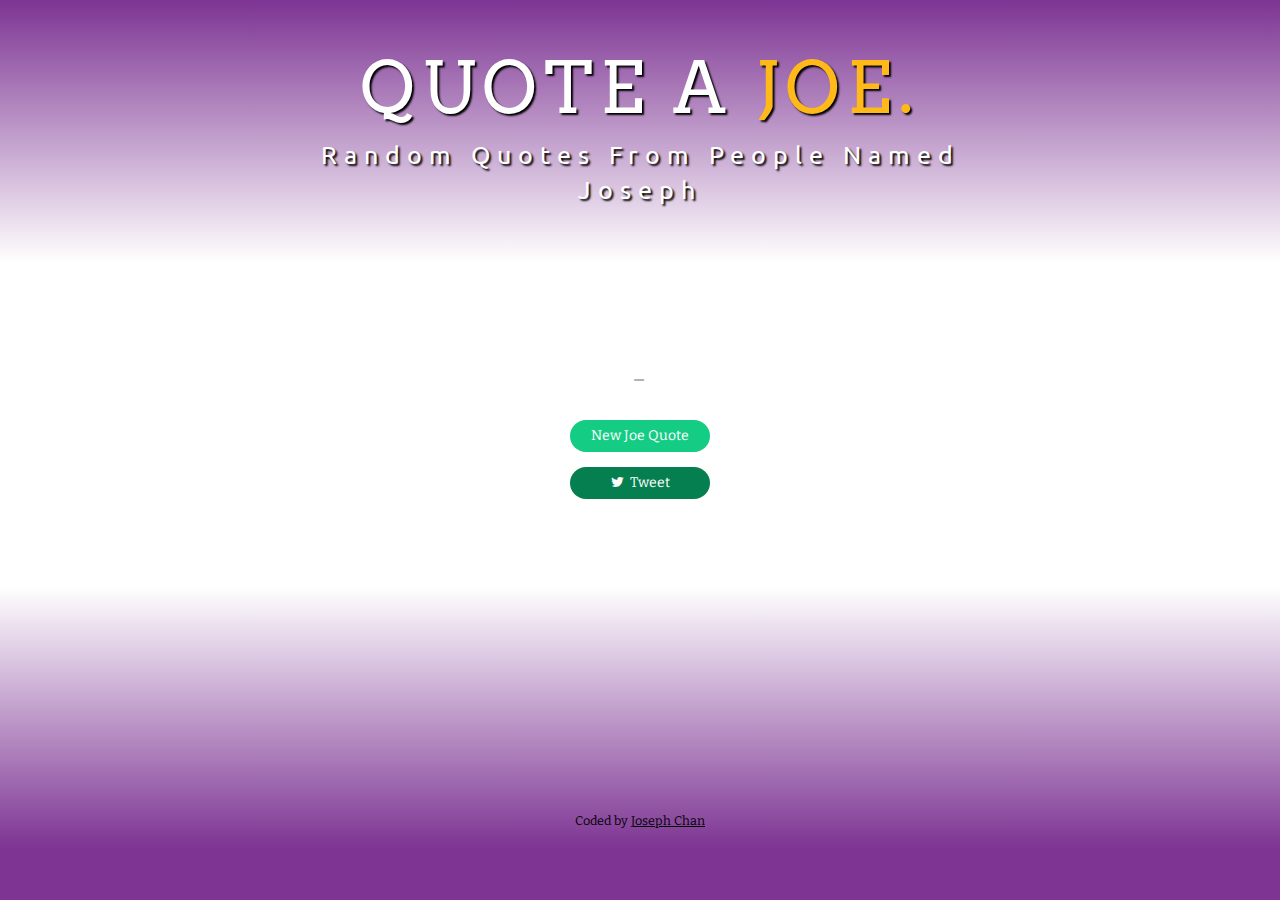
==== index.html @ 973a1c9d "Update index.html" ====
<!DOCTYPE HTML>
<html lang="en">

  <head>
    <meta charset="utf-8">
    <meta http-equiv="X-UA-Compatible" content="IE=edge">
    <meta name="viewport" content="width=device-width, initial-scale=1">
    <meta name="description" content="A random quote machine delivering quotes from people named Joseph">
    <title>Random quotes from people named Joseph.</title>
    <link href='https://fonts.googleapis.com/css?family=Ubuntu:300|Bitter|Arvo:700' rel='stylesheet' type='text/css'>
    <link rel="stylesheet" href="css/bootstrap.min.css">
    <link rel="stylesheet" href="https://maxcdn.bootstrapcdn.com/font-awesome/4.6.1/css/font-awesome.min.css">
    <link rel="stylesheet" href="css/animate.css">
    <link rel="stylesheet" href="css/styles.css">
    <!--Favicon-->
    <!--Icon made by Zurb http://www.flaticon.com/authors/zurb from www.flaticon.com -->
    <link rel="shortcut icon" href="images/favicon.ico" type="image/x-icon">
    <link rel="icon" href="images/favicon.ico" type="image/x-icon">
  </head>

  <body>
    <header role="banner">
      <div class="container">
        <div class="title">
          <h1>Quote a <span>joe.</span></h1>
          <p>Random quotes from people named Joseph</p>
        </div>
      </div><!--.container-->
    </header>
    <main role="main">
      <article role="article" class="container">
        <div class="row">
          <div class="col-md-8 col-md-offset-2">
            <noscript>
              <blockquote>
                <p>A flower cannot blossom without sunshine, and webpages cannot live without JavaScript.
                  <br><strong>Please enable JavaScript.</strong></p>
                <footer>— <cite>The 21<sup>st</sup> Century</cite></footer>
              </blockquote>
            </noscript>
            <blockquote>
              <p></p>
              <footer><cite></cite></footer>
            </blockquote>
            <button class="btn btn-primary" type="button" title="Click for a new quote.">New Joe Quote</button>
            <a class="twitter-share-button btn btn-primary" data-size="default" href="" data-text="" target="_blank" title="Click to tweet this quote.">
              <i class="fa fa-twitter" aria-hidden="true"></i> &nbsp;Tweet
            </a>
          </div><!--.col-md-8 .col-md-offset-2-->
        </div><!--.row-->
      </article><!--.container-->
    </main>
    <footer role="contentinfo">
      <div class="footerInfo">
        <p>Coded by <a href="https://github.com/joechan3" target="_blank" title="View Joseph Chan&apos;s GitHub profile">Joseph Chan</a></p>
      </div>
    </footer>
    <!--  jQuery-->
    <script src="https://code.jquery.com/jquery-2.2.3.min.js" integrity="sha256-a23g1Nt4dtEYOj7bR+vTu7+T8VP13humZFBJNIYoEJo=" crossorigin="anonymous"></script>
    <!--My JavaScript  --->
    <script src="js/script.js"></script>
  </body>

</html>
---- css/styles.css ----
/*----------------------------------Fonts-----------------------------------------------*/
/*font-family: 'Roboto', sans-serif;
/*font-family: 'Ubuntu', sans-serif;
/*font-family: 'Bitter', serif;
*/
/*----------------------------------Color Palette---------------------------------------*/
/*Violet: #7D3493
/*Gold: #FFBA19
/*Teal: #14CC84 
/*Teal 2: #067F50
*/

::selection {
  background-color: #FFBA19;
  color: #7D3493;
}

::-moz-selection {
  background-color: #FFBA19;
  color: #7D3493;
}

body {
  font-family: 'Bitter', serif;
  color: #000;
  background-color: #7D3493;
}

header[role="banner"] {
  min-height: 25em;
  position: relative;
  /* Permalink - use to edit and share this gradient: http://colorzilla.com/gradient-editor/#7d3493+0,ffffff+75,ffffff+100 */
  background: #7d3493;
  /* Old browsers */
  background: -moz-linear-gradient(top, #7d3493 0%, #ffffff 75%, #ffffff 100%);
  /* FF3.6-15 */
  background: -webkit-linear-gradient(top, #7d3493 0%, #ffffff 75%, #ffffff 100%);
  /* Chrome10-25,Safari5.1-6 */
  background: -webkit-gradient(top, #7d3493 0%, #ffffff 75%, #ffffff 100%);
  /*Safari 4+ and Chrome (aka "Old WebKit")*/
  background: -o-linear-gradient(top, #7d3493 0%, #ffffff 75%, #ffffff 100%);
  /*Opera 11.10+*/
  background: linear-gradient(to bottom, #7d3493 0%, #ffffff 75%, #ffffff 100%);
  /* W3C, IE10+, FF16+, Chrome26+, Opera12+, Safari7+ */
  filter: progid: DXImageTransform.Microsoft.gradient( startColorstr='#7d3493', endColorstr='#ffffff', GradientType=0);
  /* IE6-9 */
}

header,
footer[role="contentinfo"] {
  text-align: center;
}

.title {
  letter-spacing: 0.5em;
  color: #fff;
  text-shadow: 2px 2px 2px #000000;
  display: block;
  position: absolute;
  left: 50%;
  top: 35%;
  -ms-transform: translateX(-50%)translateY(-50%);
  -o-transform: translateX(-50%)translateY(-50%);
  -webkit-transform: translateX(-50%)translateY(-50%);
  -moz-transform: translateX(-50%)translateY(-50%);
  transform: translateX(-50%)translateY(-50%);
}

h1 {
  font-family: 'Arvo', serif;
  font-size: 5em;
  text-transform: uppercase;
}

h1>span {
  color: #FFBA19;
}

h1+p {
  font-family: 'Ubuntu', sans-serif;
  text-transform: capitalize;
  font-size: 1.75em;
}

main{
  background-color:#fff;
}

blockquote {
  border-left: none;
  text-align: center;
}

blockquote>p {
  font-size: 2.2em;
  letter-spacing: 1.25px;
}

blockquote cite {
  color: #000;
}

.btn {
  display: block;
  min-width: 10em;
  margin: 0 auto;
  background-color: #14CC84;
  border: none;
  border-radius: 20px;
}

.btn:visited,
.btn:hover,
.btn:active,
.btn:focus {
  background-color: #067F50;
  border: none;
  outline: none;
  transition: 1s ease all;
}

.twitter-share-button {
  display: block;
  text-align: center;
  max-width: 10em;
  margin-top: 15px;
  margin-left: auto;
  margin-right: auto;
}

footer[role="contentinfo"] {
  min-height: 25em;
  position: relative;
  /* Permalink - use to edit and share this gradient: http://colorzilla.com/gradient-editor/#ffffff+0,ffffff+25,7d3493+100 */
  background: #ffffff;
  /* Old browsers */
  background: -moz-linear-gradient(top, #ffffff 0%, #ffffff 25%, #7d3493 100%);
  /* FF3.6-15 */
  background: -webkit-linear-gradient(top, #ffffff 0%, #ffffff 25%, #7d3493 100%);
  /* Chrome10-25,Safari5.1-6 */
  background: -webkit-gradient(top, #ffffff 0%, #ffffff 25%, #7d3493 100%);
  /*Safari 4+ and Chrome (aka "Old WebKit")*/
  background: -o-linear-gradient(top, #ffffff 0%, #ffffff 25%, #7d3493 100%);
  /*Opera 11.10+*/
  background: linear-gradient(to bottom, #ffffff 0%, #ffffff 25%, #7d3493 100%);
  /* W3C, IE10+, FF16+, Chrome26+, Opera12+, Safari7+ */
  filter: progid: DXImageTransform.Microsoft.gradient( startColorstr='#ffffff', endColorstr='#7d3493', GradientType=0);
  /* IE6-9 */
}

footer a {
  color: black;
  text-decoration: underline;
}

footer a:visited,
footer a:hover,
footer a:active,
footer a:focus {
  color: black;
  font-weight: bold;
  text-decoration: underline;
  transition: 1s ease all;
}

.footerInfo {
  font-size: 0.9em;
  position: absolute;
  bottom: 2.5%;
  left: 50%;
  -ms-transform: translateX(-50%);
  -o-transform: translateX(-50%);
  -webkit-transform: translateX(-50%);
  -moz-transform: translateX(-50%);
  transform: translateX(-50%);
}

@media only screen and (max-device-width : 767px) {
  h1{
   font-size: 3em; 
  }
  
  h1+p,
  blockquote>p{
    font-size: 1em;
  }
  
  .title{
    top: 35%;
  }
  
  header[role="banner"] {
  min-height: 20em;
  }
}

@media only screen and (min-device-width: 768px) and (max-device-width : 1083px) {
  h1{
   font-size: 3.3em; 
  }
  
  h1+p {
    font-size: 1em;
  }
  
  .title{
    top: 30%;
  }
}
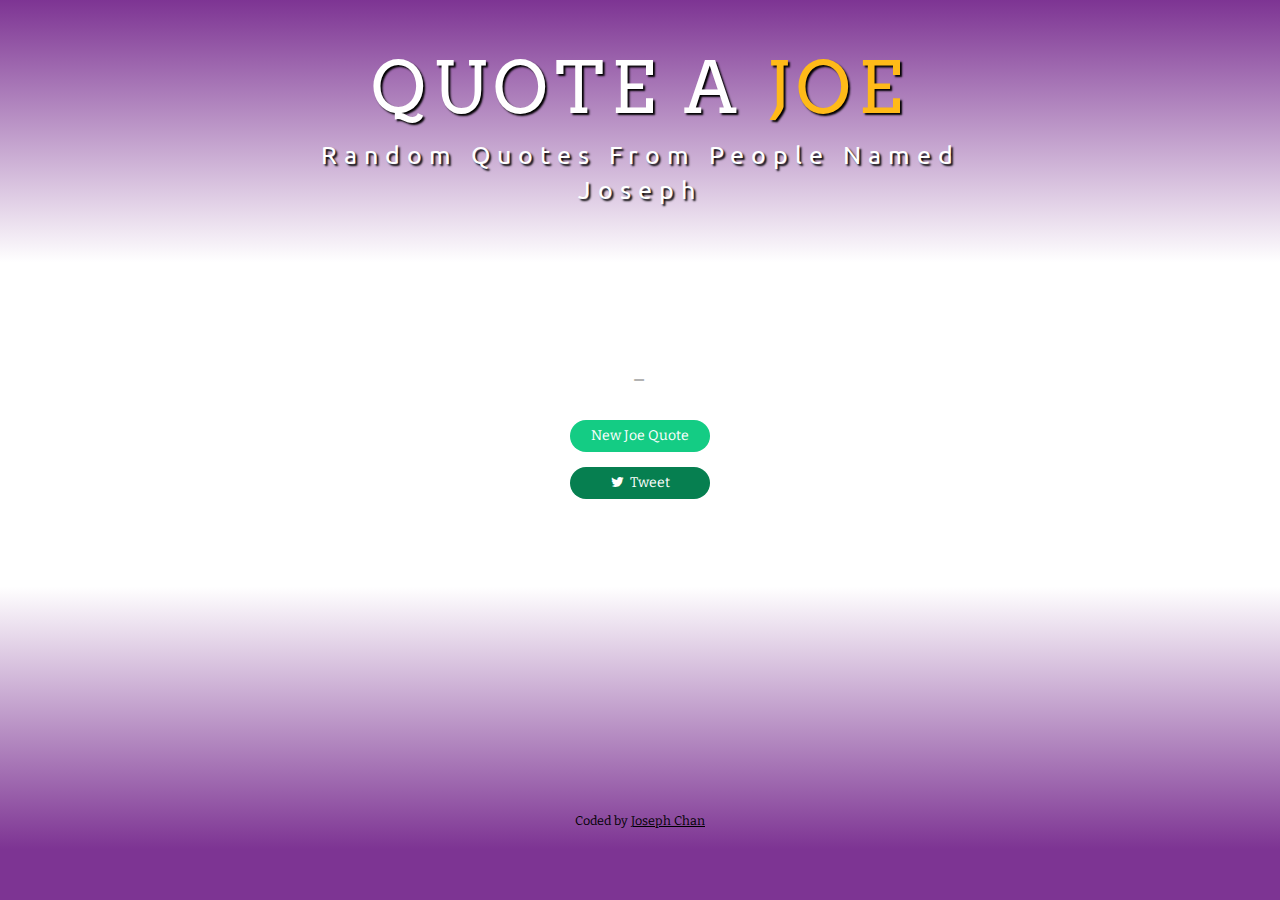
==== commit 5fba2fa8: "Update index.html" ====
--- a/index.html
+++ b/index.html
@@ -22,7 +22,7 @@
     <header role="banner">
       <div class="container">
         <div class="title">
-          <h1>Quote a <span>joe.</span></h1>
+          <h1>Quote a <span>joe</span></h1>
           <p>Random quotes from people named Joseph</p>
         </div>
       </div><!--.container-->
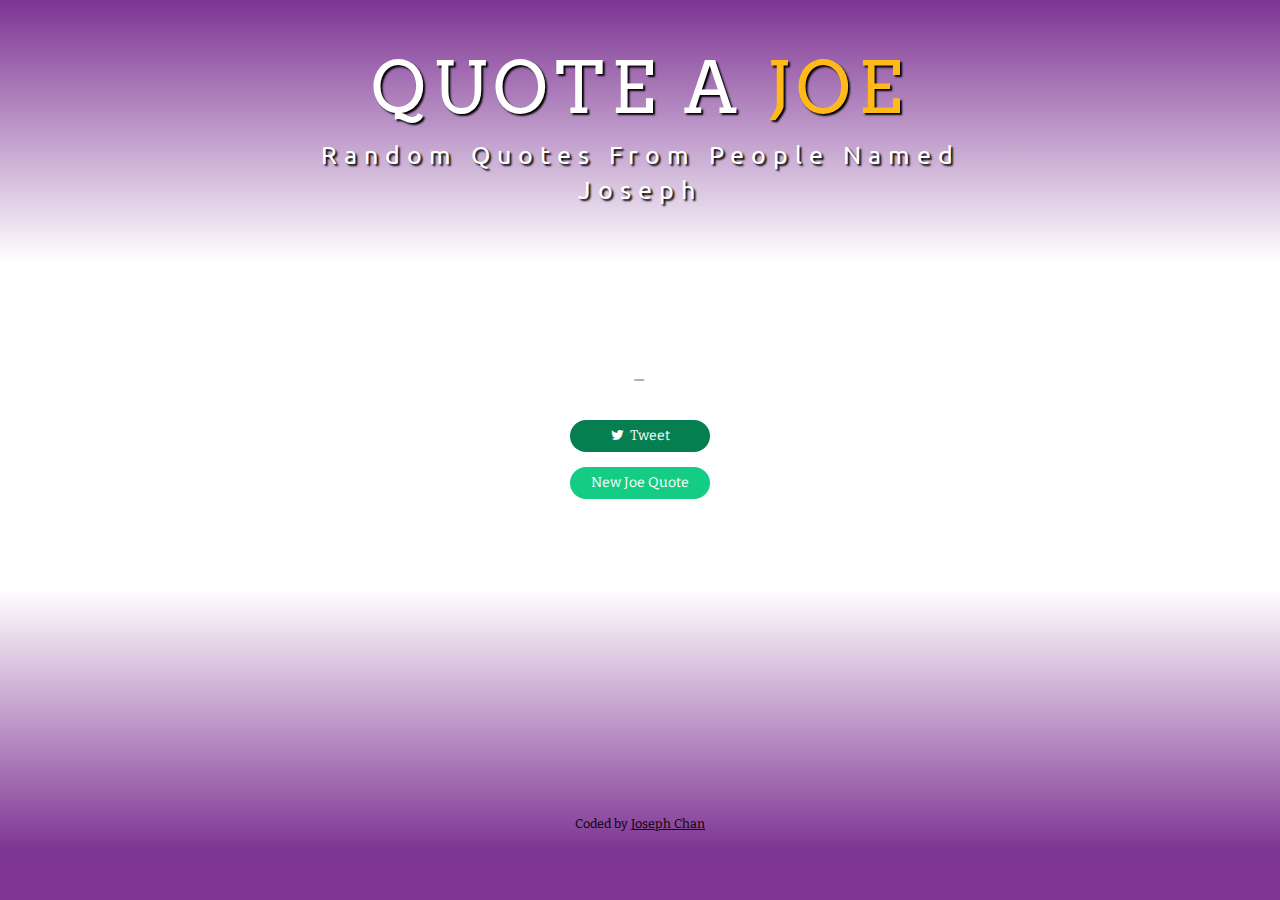
==== commit e95581e5: "Reverse buttons positions" ====
--- a/index.html
+++ b/index.html
@@ -42,10 +42,10 @@
               <p></p>
               <footer><cite></cite></footer>
             </blockquote>
-            <button class="btn btn-primary" type="button" title="Click for a new quote.">New Joe Quote</button>
             <a class="twitter-share-button btn btn-primary" data-size="default" href="" data-text="" target="_blank" title="Click to tweet this quote.">
               <i class="fa fa-twitter" aria-hidden="true"></i> &nbsp;Tweet
             </a>
+            <button class="btn btn-primary" type="button" title="Click for a new quote.">New Joe Quote</button>
           </div><!--.col-md-8 .col-md-offset-2-->
         </div><!--.row-->
       </article><!--.container-->
@@ -57,7 +57,7 @@
     </footer>
     <!--  jQuery-->
     <script src="https://code.jquery.com/jquery-2.2.3.min.js" integrity="sha256-a23g1Nt4dtEYOj7bR+vTu7+T8VP13humZFBJNIYoEJo=" crossorigin="anonymous"></script>
-    <!--My JavaScript  --->
+    <!--My JavaScript  -->
     <script src="js/script.js"></script>
   </body>
 
--- a/css/styles.css
+++ b/css/styles.css
@@ -1,14 +1,13 @@
 /*----------------------------------Fonts-----------------------------------------------*/
-/*font-family: 'Roboto', sans-serif;
-/*font-family: 'Ubuntu', sans-serif;
-/*font-family: 'Bitter', serif;
-*/
+/*font-family: 'Roboto', sans-serif;*/
+/*font-family: 'Ubuntu', sans-serif;*/
+/*font-family: 'Bitter', serif;*/
 /*----------------------------------Color Palette---------------------------------------*/
-/*Violet: #7D3493
-/*Gold: #FFBA19
-/*Teal: #14CC84 
-/*Teal 2: #067F50
-*/
+/*Violet: #7D3493*/
+/*Gold: #FFBA19*/
+/*Teal: #14CC84 */
+/*Teal 2: #067F50*/
+
 
 ::selection {
   background-color: #FFBA19;
@@ -84,6 +83,7 @@
 
 main{
   background-color:#fff;
+  padding-bottom:5px;
 }
 
 blockquote {
@@ -123,12 +123,13 @@
   display: block;
   text-align: center;
   max-width: 10em;
-  margin-top: 15px;
+  margin-bottom: 15px;
   margin-left: auto;
   margin-right: auto;
 }
 
 footer[role="contentinfo"] {
+  margin-top: -2px;
   min-height: 25em;
   position: relative;
   /* Permalink - use to edit and share this gradient: http://colorzilla.com/gradient-editor/#ffffff+0,ffffff+25,7d3493+100 */
@@ -206,4 +207,4 @@
   .title{
     top: 30%;
   }
-}+}
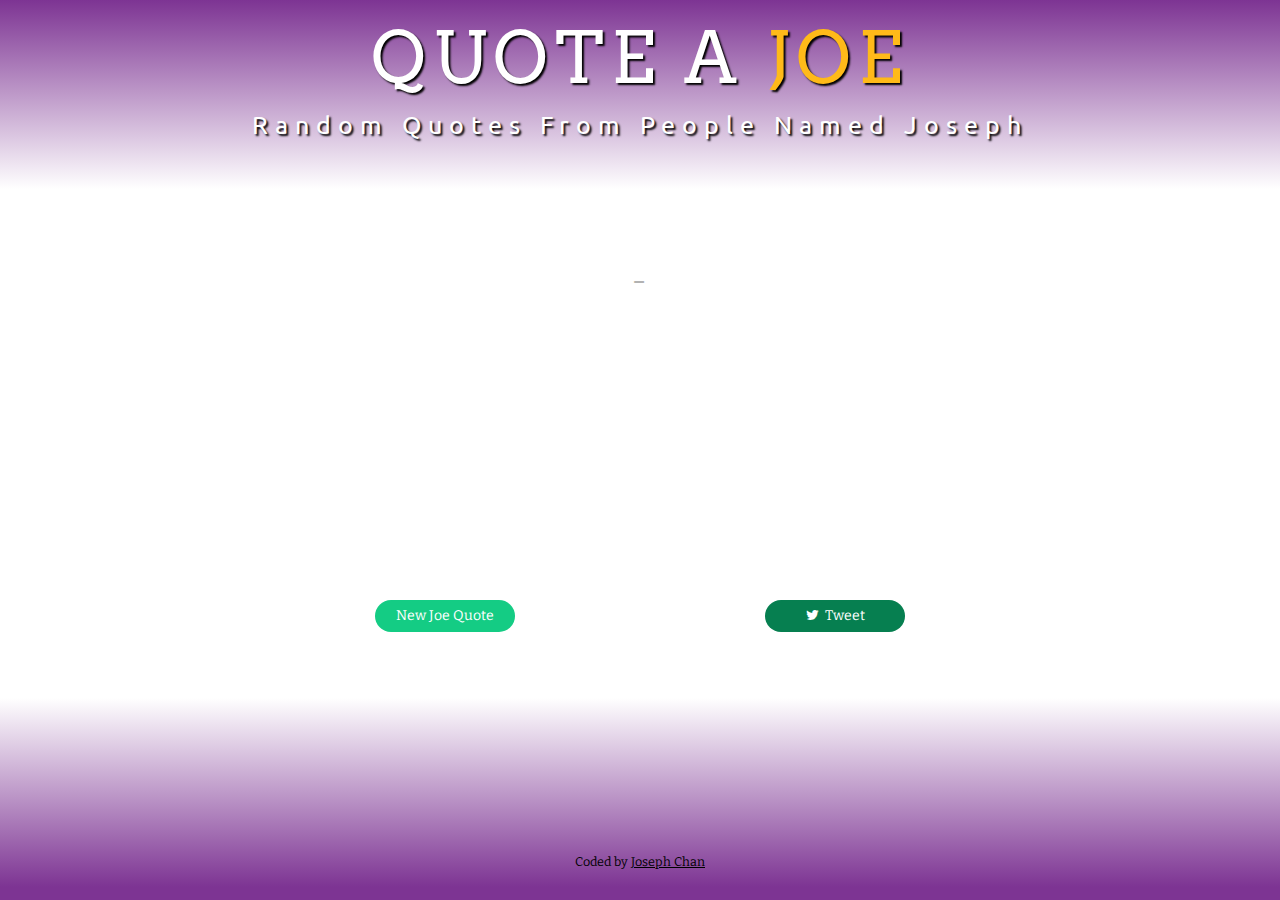
==== commit 3529ce5e: "Fix bouncing buttons issue" ====
--- a/index.html
+++ b/index.html
@@ -42,10 +42,16 @@
               <p></p>
               <footer><cite></cite></footer>
             </blockquote>
-            <a class="twitter-share-button btn btn-primary" data-size="default" href="" data-text="" target="_blank" title="Click to tweet this quote.">
-              <i class="fa fa-twitter" aria-hidden="true"></i> &nbsp;Tweet
-            </a>
-            <button class="btn btn-primary" type="button" title="Click for a new quote.">New Joe Quote</button>
+            <div class="row">
+              <div class="col-xs-6">
+                <button class="btn btn-primary" type="button" title="Click for a new quote.">New Joe Quote</button>
+              </div>
+              <div class="col-xs-6">
+                <a class="twitter-share-button btn btn-primary" data-size="default" href="" data-text="" target="_blank" title="Click to tweet this quote.">
+                  <i class="fa fa-twitter" aria-hidden="true"></i> &nbsp;Tweet
+                </a>
+              </div>
+            </div>
           </div><!--.col-md-8 .col-md-offset-2-->
         </div><!--.row-->
       </article><!--.container-->
--- a/css/styles.css
+++ b/css/styles.css
@@ -26,7 +26,7 @@
 }
 
 header[role="banner"] {
-  min-height: 25em;
+  min-height: 18em;
   position: relative;
   /* Permalink - use to edit and share this gradient: http://colorzilla.com/gradient-editor/#7d3493+0,ffffff+75,ffffff+100 */
   background: #7d3493;
@@ -51,18 +51,11 @@
 }
 
 .title {
+  min-width: 80%;
   letter-spacing: 0.5em;
   color: #fff;
   text-shadow: 2px 2px 2px #000000;
   display: block;
-  position: absolute;
-  left: 50%;
-  top: 35%;
-  -ms-transform: translateX(-50%)translateY(-50%);
-  -o-transform: translateX(-50%)translateY(-50%);
-  -webkit-transform: translateX(-50%)translateY(-50%);
-  -moz-transform: translateX(-50%)translateY(-50%);
-  transform: translateX(-50%)translateY(-50%);
 }
 
 h1 {
@@ -89,6 +82,8 @@
 blockquote {
   border-left: none;
   text-align: center;
+/*  background-color:#7D3493;*/
+  min-height: 18.75em;
 }
 
 blockquote>p {
@@ -123,14 +118,13 @@
   display: block;
   text-align: center;
   max-width: 10em;
-  margin-bottom: 15px;
   margin-left: auto;
   margin-right: auto;
 }
 
 footer[role="contentinfo"] {
   margin-top: -2px;
-  min-height: 25em;
+  min-height: 18em;
   position: relative;
   /* Permalink - use to edit and share this gradient: http://colorzilla.com/gradient-editor/#ffffff+0,ffffff+25,7d3493+100 */
   background: #ffffff;
@@ -186,25 +180,19 @@
     font-size: 1em;
   }
   
-  .title{
-    top: 35%;
+  header[role="banner"],
+  footer[role="contentinfo"]{
+  min-height: 16em;
   }
   
-  header[role="banner"] {
-  min-height: 20em;
+  blockquote {
+  min-height: 11.5em;
   }
+
 }
 
-@media only screen and (min-device-width: 768px) and (max-device-width : 1083px) {
-  h1{
-   font-size: 3.3em; 
+@media only screen and (max-device-height : 360px) {
+    blockquote {
+    min-height: 7.5em;
   }
-  
-  h1+p {
-    font-size: 1em;
-  }
-  
-  .title{
-    top: 30%;
-  }
-}
+}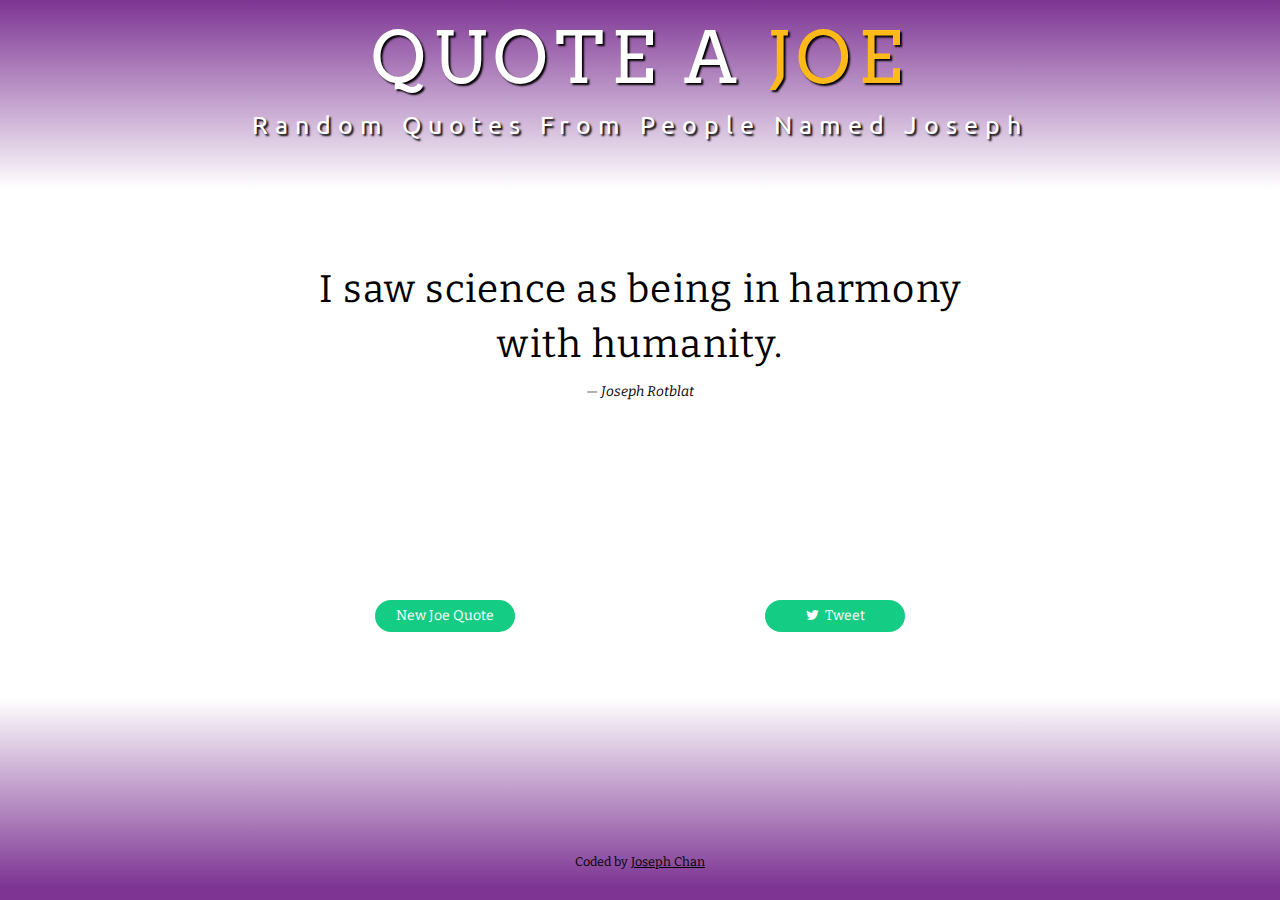
==== commit 1adf859f: "Add support for older browsers" ====
--- a/index.html
+++ b/index.html
@@ -16,6 +16,11 @@
     <!--Icon made by Zurb http://www.flaticon.com/authors/zurb from www.flaticon.com -->
     <link rel="shortcut icon" href="images/favicon.ico" type="image/x-icon">
     <link rel="icon" href="images/favicon.ico" type="image/x-icon">
+    <!-- IE8 Support -->
+    <!--[if lt IE 9]>
+      <script src="https://oss.maxcdn.com/html5shiv/3.7.2/html5shiv.min.js"></script>
+      <script src="https://oss.maxcdn.com/respond/1.4.2/respond.min.js"></script>
+    <![endif]-->
   </head>
 
   <body>
@@ -62,7 +67,11 @@
       </div>
     </footer>
     <!--  jQuery-->
-    <script src="https://code.jquery.com/jquery-2.2.3.min.js" integrity="sha256-a23g1Nt4dtEYOj7bR+vTu7+T8VP13humZFBJNIYoEJo=" crossorigin="anonymous"></script>
+    <script
+			  src="https://code.jquery.com/jquery-1.12.4.min.js"
+			  integrity="sha256-ZosEbRLbNQzLpnKIkEdrPv7lOy9C27hHQ+Xp8a4MxAQ="
+			  crossorigin="anonymous">
+    </script>
     <!--My JavaScript  -->
     <script src="js/script.js"></script>
   </body>
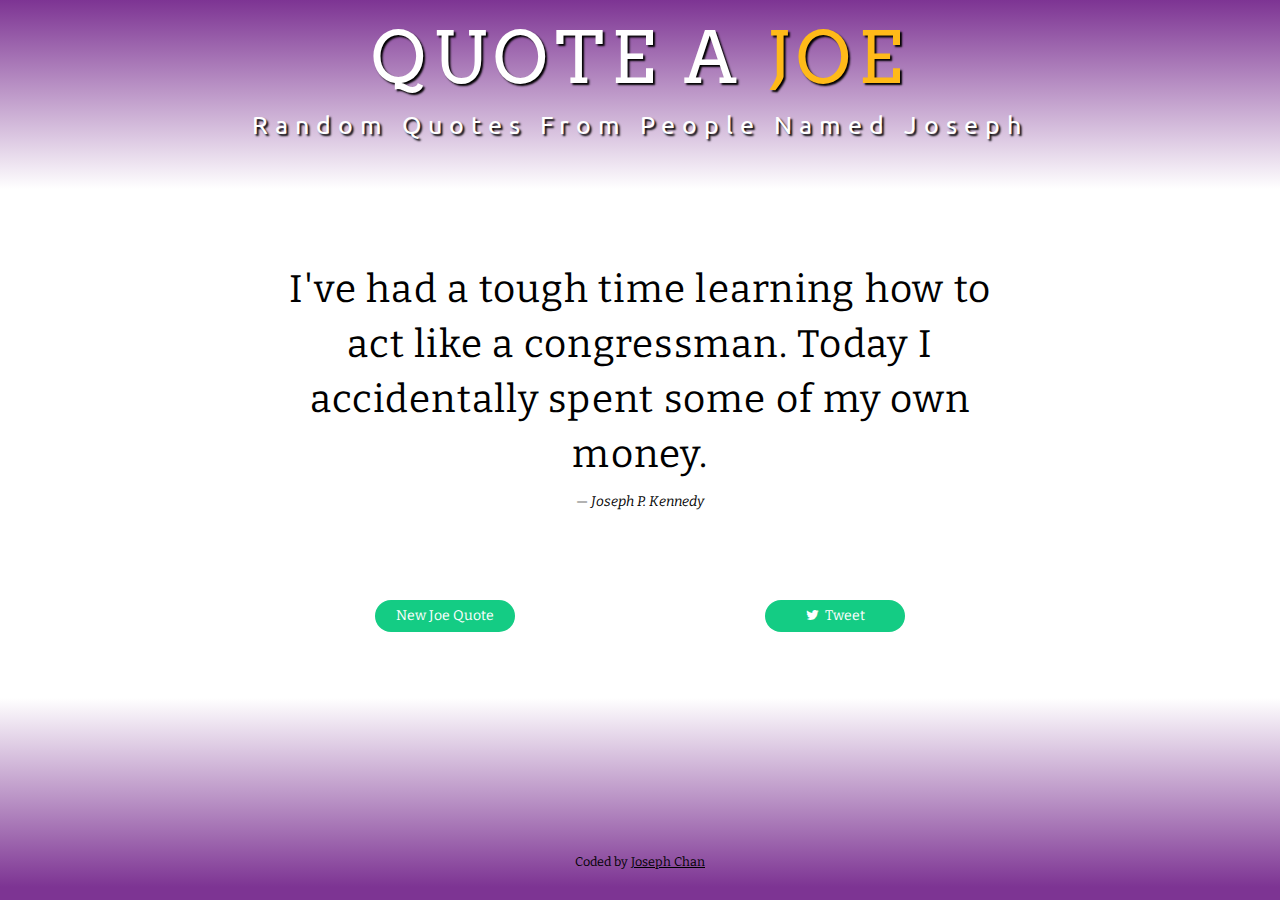
==== commit 579fc252: "Add user-scalable" ====
--- a/index.html
+++ b/index.html
@@ -4,7 +4,7 @@
   <head>
     <meta charset="utf-8">
     <meta http-equiv="X-UA-Compatible" content="IE=edge">
-    <meta name="viewport" content="width=device-width, initial-scale=1">
+    <meta name="viewport" content="width=device-width, initial-scale=1, user-scalable=no">
     <meta name="description" content="A random quote machine delivering quotes from people named Joseph">
     <title>Random quotes from people named Joseph.</title>
     <link href='https://fonts.googleapis.com/css?family=Ubuntu:300|Bitter|Arvo:700' rel='stylesheet' type='text/css'>
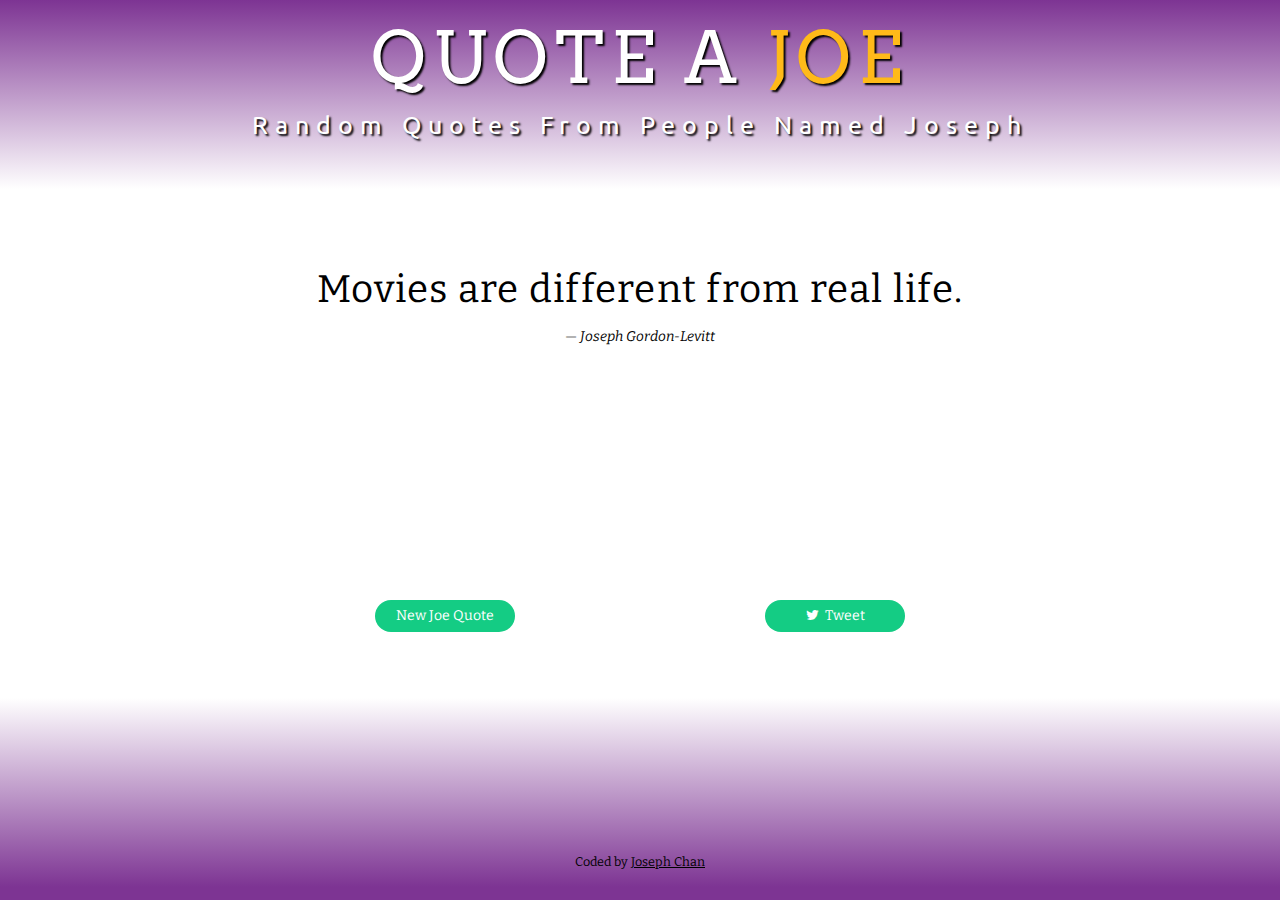
==== commit 0eba8f07: "Add theme-color for browser bar" ====
--- a/index.html
+++ b/index.html
@@ -3,6 +3,7 @@
 
   <head>
     <meta charset="utf-8">
+    <meta name="theme-color" content="#7D3493">
     <meta http-equiv="X-UA-Compatible" content="IE=edge">
     <meta name="viewport" content="width=device-width, initial-scale=1, user-scalable=no">
     <meta name="description" content="A random quote machine delivering quotes from people named Joseph">
